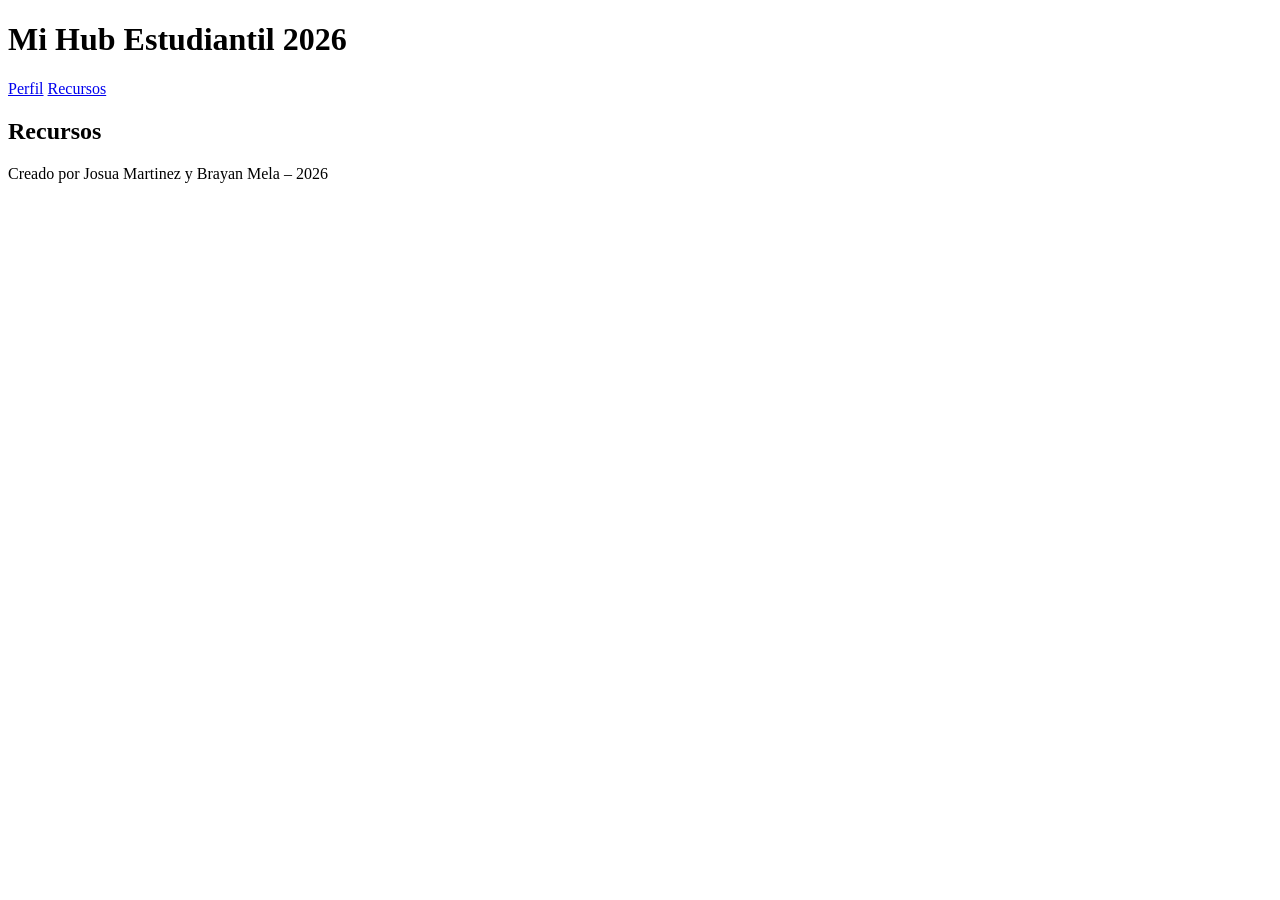
==== recursos.html @ fadc3f8c "Crea estructura base de recursos.html" ====
<!DOCTYPE html>
<html lang="es">
<head>
  <meta charset="UTF-8">
  <meta name="viewport" content="width=device-width, initial-scale=1.0">
  <title>Recursos - Mi Hub Estudiantil 2026</title>
  <link rel="stylesheet" href="css/estilos.css">
</head>
<body>

  <header>
    <h1>Mi Hub Estudiantil 2026</h1>
    <nav>
      <a href="index.html">Perfil</a>
      <a href="recursos.html">Recursos</a>
    </nav>
  </header>

  <main>
    <section id="recursos">
      <h2>Recursos</h2>
    </section>
  </main>

  <footer class="centrado">
    <p>Creado por Josua Martinez y Brayan Mela – 2026</p>
  </footer>

</body>
</html>
---- css/estilos.css ----
:root {
  --color-primario: #1f3a5f;
  --color-fondo: #f5f7fa;
  --color-texto: #222;
  --color-tarjeta: #fff;
  --espacio: 1rem;
  --radio: 8px;
}
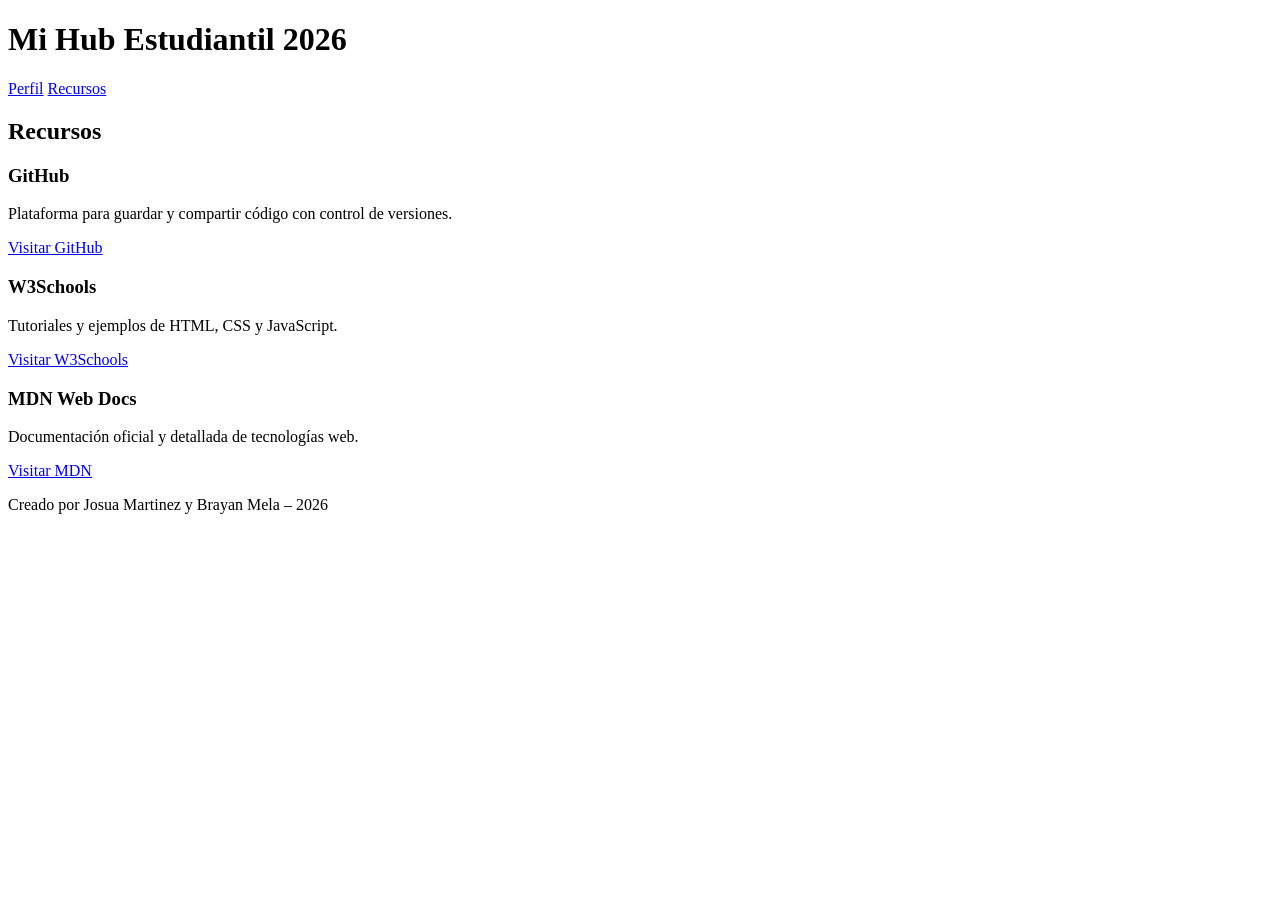
==== commit c50708d3: "Agrega seccion de recursos con tarjetas de enlaces externos" ====
--- a/recursos.html
+++ b/recursos.html
@@ -19,6 +19,23 @@
   <main>
     <section id="recursos">
       <h2>Recursos</h2>
+            <div class="contenedor-tarjetas">
+        <div class="tarjeta">
+          <h3>GitHub</h3>
+          <p>Plataforma para guardar y compartir código con control de versiones.</p>
+          <a href="https://github.com" target="_blank" rel="noopener">Visitar GitHub</a>
+        </div>
+        <div class="tarjeta">
+          <h3>W3Schools</h3>
+          <p>Tutoriales y ejemplos de HTML, CSS y JavaScript.</p>
+          <a href="https://www.w3schools.com" target="_blank" rel="noopener">Visitar W3Schools</a>
+        </div>
+        <div class="tarjeta">
+          <h3>MDN Web Docs</h3>
+          <p>Documentación oficial y detallada de tecnologías web.</p>
+          <a href="https://developer.mozilla.org" target="_blank" rel="noopener">Visitar MDN</a>
+        </div>
+      </div>
     </section>
   </main>
 
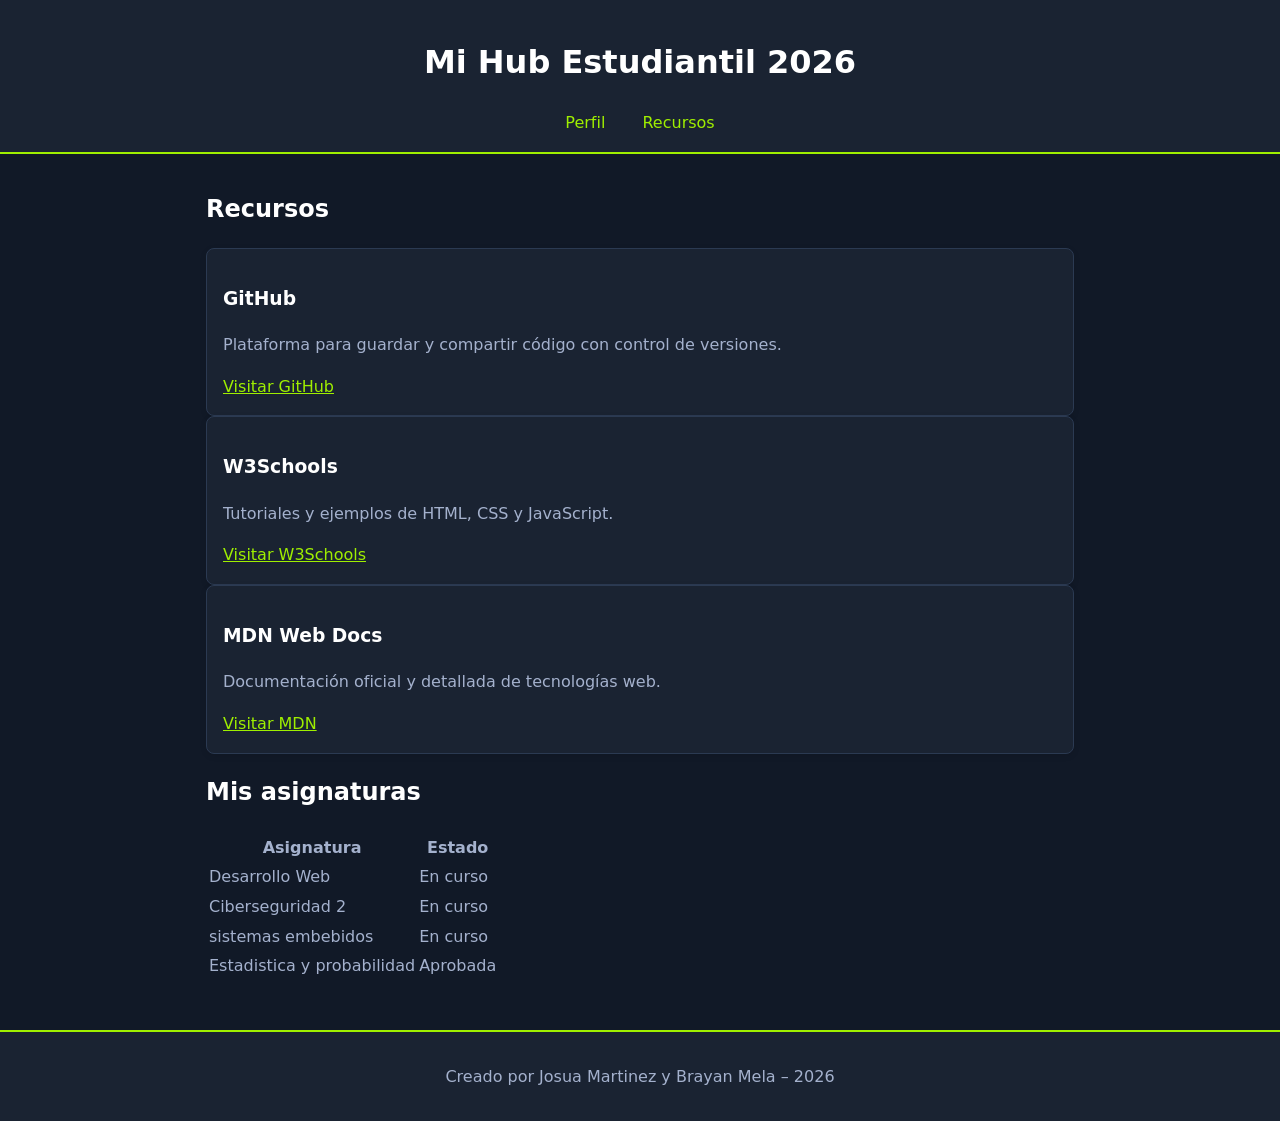
==== commit d79bfa6b: "Agrega tabla de asignaturas y estado" ====
--- a/recursos.html
+++ b/recursos.html
@@ -37,6 +37,20 @@
         </div>
       </div>
     </section>
+        <section id="asignaturas">
+      <h2>Mis asignaturas</h2>
+      <table>
+        <thead>
+          <tr><th>Asignatura</th><th>Estado</th></tr>
+        </thead>
+        <tbody>
+          <tr><td>Desarrollo Web</td><td>En curso</td></tr>
+          <tr><td>Ciberseguridad 2</td><td>En curso</td></tr>
+          <tr><td>sistemas embebidos</td><td>En curso</td></tr>
+          <tr><td>Estadistica y probabilidad</td><td>Aprobada</td></tr>
+        </tbody>
+      </table>
+    </section>
   </main>
 
   <footer class="centrado">
--- a/css/estilos.css
+++ b/css/estilos.css
@@ -1,8 +1,112 @@
 :root {
-  --color-primario: #1f3a5f;
-  --color-fondo: #f5f7fa;
-  --color-texto: #222;
-  --color-tarjeta: #fff;
+  --color-primario: #1a2332;
+  --color-acento: #9fef00;
+  --color-fondo: #111927;
+  --color-texto: #a4b1cd;
+  --color-tarjeta: #1a2332;
   --espacio: 1rem;
   --radio: 8px;
+}
+* {
+  box-sizing: border-box;
+}
+
+body {
+  margin: 0;
+  font-family: system-ui, -apple-system, "Segoe UI", Roboto, Arial, sans-serif;
+  background-color: var(--color-fondo);
+  color: var(--color-texto);
+  line-height: 1.6;
+}
+
+header {
+  background-color: var(--color-primario);
+  color: #fff;
+  padding: var(--espacio);
+  text-align: center;
+}
+
+nav a {
+  color: #fff;
+  margin: 0 var(--espacio);
+  text-decoration: none;
+}
+
+nav a:hover {
+  text-decoration: underline;
+  opacity: 0.85;
+}
+
+main {
+  max-width: 900px;
+  margin: 0 auto;
+  padding: var(--espacio);
+}
+
+footer {
+  background-color: var(--color-primario);
+  color: #fff;
+  padding: var(--espacio);
+  margin-top: 2rem;
+}
+
+a {
+  color: var(--color-primario);
+}
+
+a:hover {
+  text-decoration: underline;
+}
+
+.centrado {
+  text-align: center;
+}
+
+.avatar {
+  display: block;
+  width: 150px;
+  height: 150px;
+  margin: 0 auto var(--espacio);
+  border-radius: 50%;
+  object-fit: cover;
+}
+
+.tarjeta {
+  background-color: var(--color-tarjeta);
+  border: 1px solid #d0d7de;
+  border-radius: var(--radio);
+  box-shadow: 0 2px 6px rgba(0, 0, 0, 0.1);
+  padding: var(--espacio);
+}
+h1, h2, h3 {
+  color: #fff;
+}
+
+header, footer {
+  background-color: var(--color-primario);
+  color: var(--color-texto);
+  border-bottom: 2px solid var(--color-acento);
+}
+
+footer {
+  border-bottom: none;
+  border-top: 2px solid var(--color-acento);
+}
+
+nav a,
+a {
+  color: var(--color-acento);
+}
+
+nav a:hover,
+a:hover {
+  color: #fff;
+}
+
+.tarjeta {
+  border-color: #2b3a52;
+}
+
+.tarjeta:hover {
+  border-color: var(--color-acento);
 }
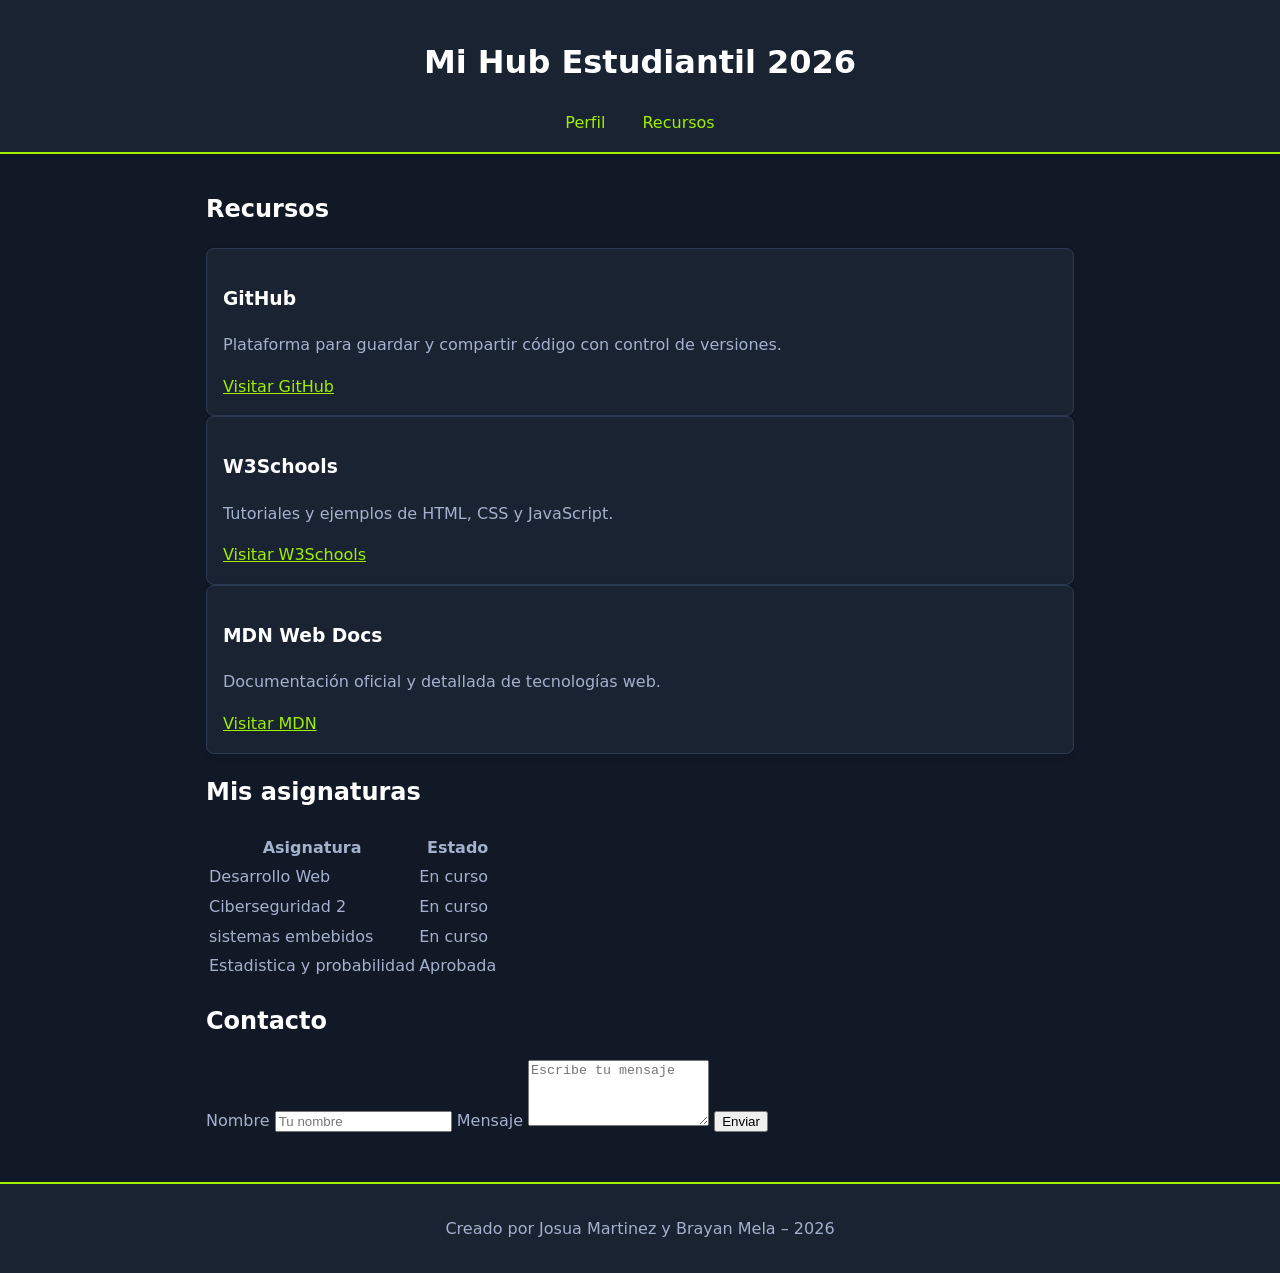
==== commit 7f5e788c: "Agrega formulario de contacto maquetado" ====
--- a/recursos.html
+++ b/recursos.html
@@ -51,6 +51,18 @@
         </tbody>
       </table>
     </section>
+        <section id="contacto">
+      <h2>Contacto</h2>
+      <form>
+        <label for="nombre">Nombre</label>
+        <input type="text" id="nombre" name="nombre" placeholder="Tu nombre">
+
+        <label for="mensaje">Mensaje</label>
+        <textarea id="mensaje" name="mensaje" rows="4" placeholder="Escribe tu mensaje"></textarea>
+
+        <button type="button">Enviar</button>
+      </form>
+    </section>
   </main>
 
   <footer class="centrado">
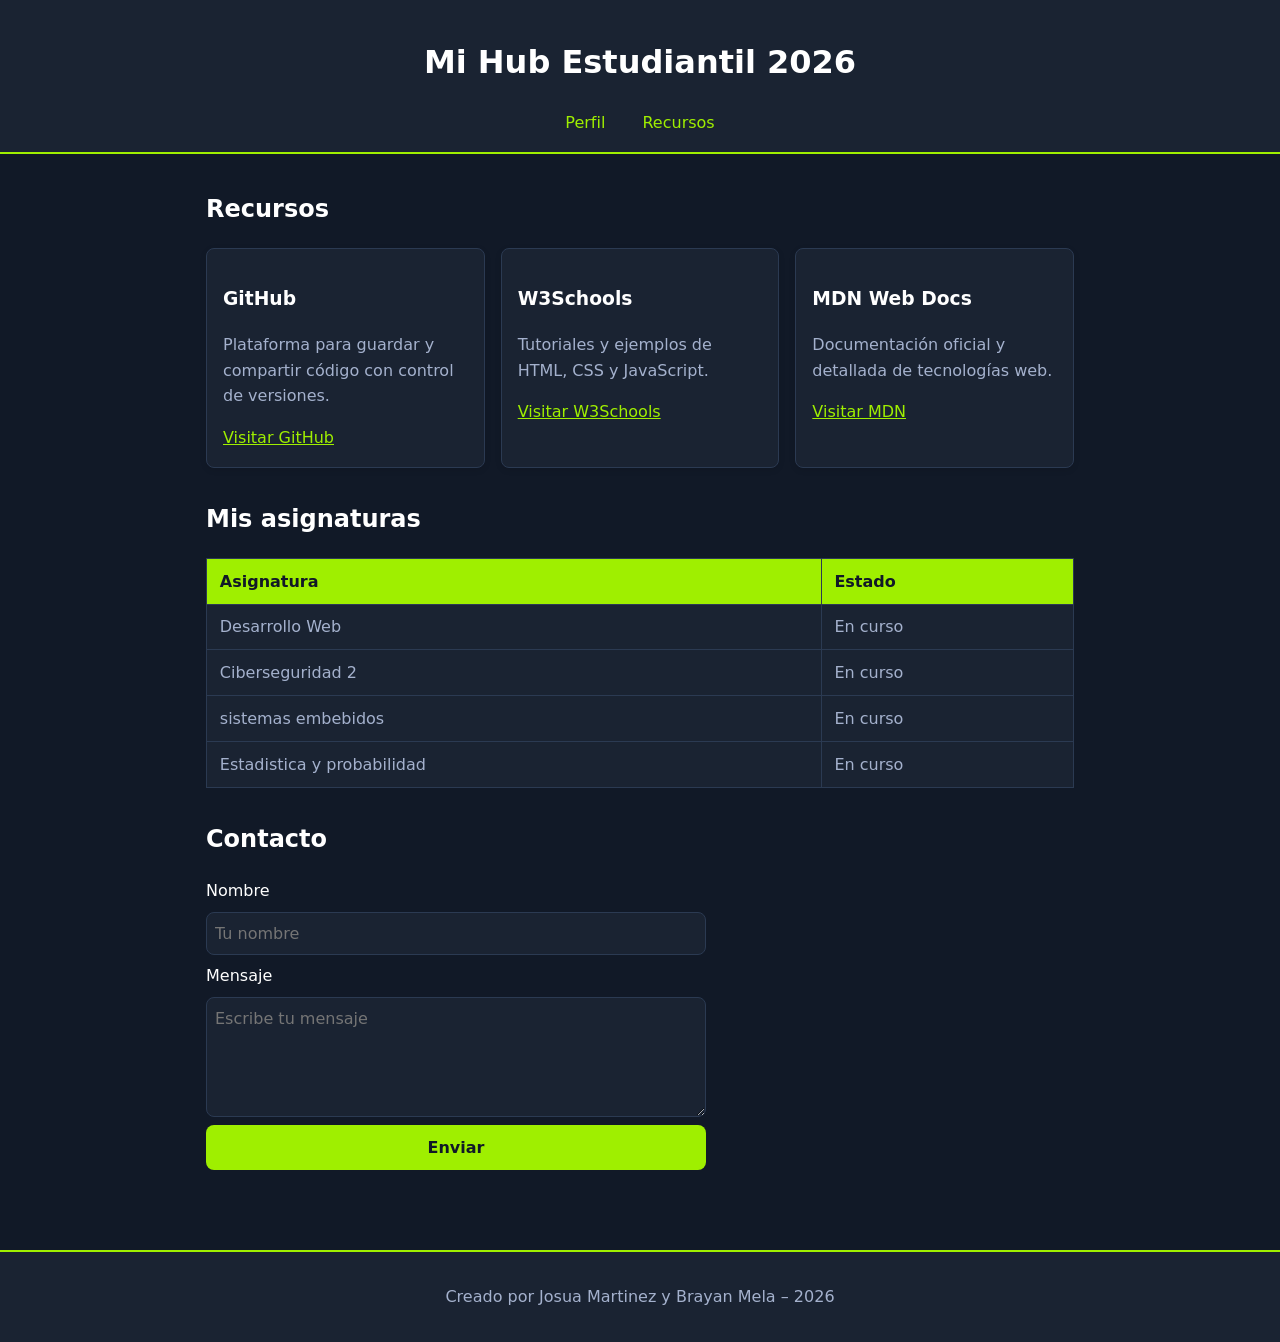
==== commit abf6b73d: "Agrega maquetacion flex, estilos de tabla y formulario, y media query" ====
--- a/recursos.html
+++ b/recursos.html
@@ -47,7 +47,7 @@
           <tr><td>Desarrollo Web</td><td>En curso</td></tr>
           <tr><td>Ciberseguridad 2</td><td>En curso</td></tr>
           <tr><td>sistemas embebidos</td><td>En curso</td></tr>
-          <tr><td>Estadistica y probabilidad</td><td>Aprobada</td></tr>
+          <tr><td>Estadistica y probabilidad</td><td>En curso</td></tr>
         </tbody>
       </table>
     </section>
--- a/css/estilos.css
+++ b/css/estilos.css
@@ -109,4 +109,84 @@
 
 .tarjeta:hover {
   border-color: var(--color-acento);
+}
+.contenedor-tarjetas {
+  display: flex;
+  flex-wrap: wrap;
+  gap: var(--espacio);
+}
+
+.contenedor-tarjetas .tarjeta {
+  flex: 1 1 250px;
+}
+
+section {
+  margin-bottom: 2rem;
+}
+
+table {
+  width: 100%;
+  border-collapse: collapse;
+  background-color: var(--color-tarjeta);
+}
+
+th, td {
+  border: 1px solid #2b3a52;
+  padding: 0.6rem 0.8rem;
+  text-align: left;
+}
+
+th {
+  background-color: var(--color-acento);
+  color: var(--color-fondo);
+}
+
+form {
+  display: flex;
+  flex-direction: column;
+  gap: 0.5rem;
+  max-width: 500px;
+}
+
+label {
+  color: #fff;
+}
+
+input, textarea {
+  padding: 0.5rem;
+  background-color: var(--color-tarjeta);
+  color: var(--color-texto);
+  border: 1px solid #2b3a52;
+  border-radius: var(--radio);
+  font: inherit;
+}
+
+input:focus, textarea:focus {
+  outline: none;
+  border-color: var(--color-acento);
+}
+
+button {
+  padding: 0.6rem 1rem;
+  background-color: var(--color-acento);
+  color: var(--color-fondo);
+  border: none;
+  border-radius: var(--radio);
+  cursor: pointer;
+  font: inherit;
+  font-weight: bold;
+}
+
+button:hover {
+  opacity: 0.85;
+}
+
+@media (max-width: 600px) {
+  .contenedor-tarjetas {
+    flex-direction: column;
+  }
+
+  .contenedor-tarjetas .tarjeta {
+    flex: none;
+  }
 }
